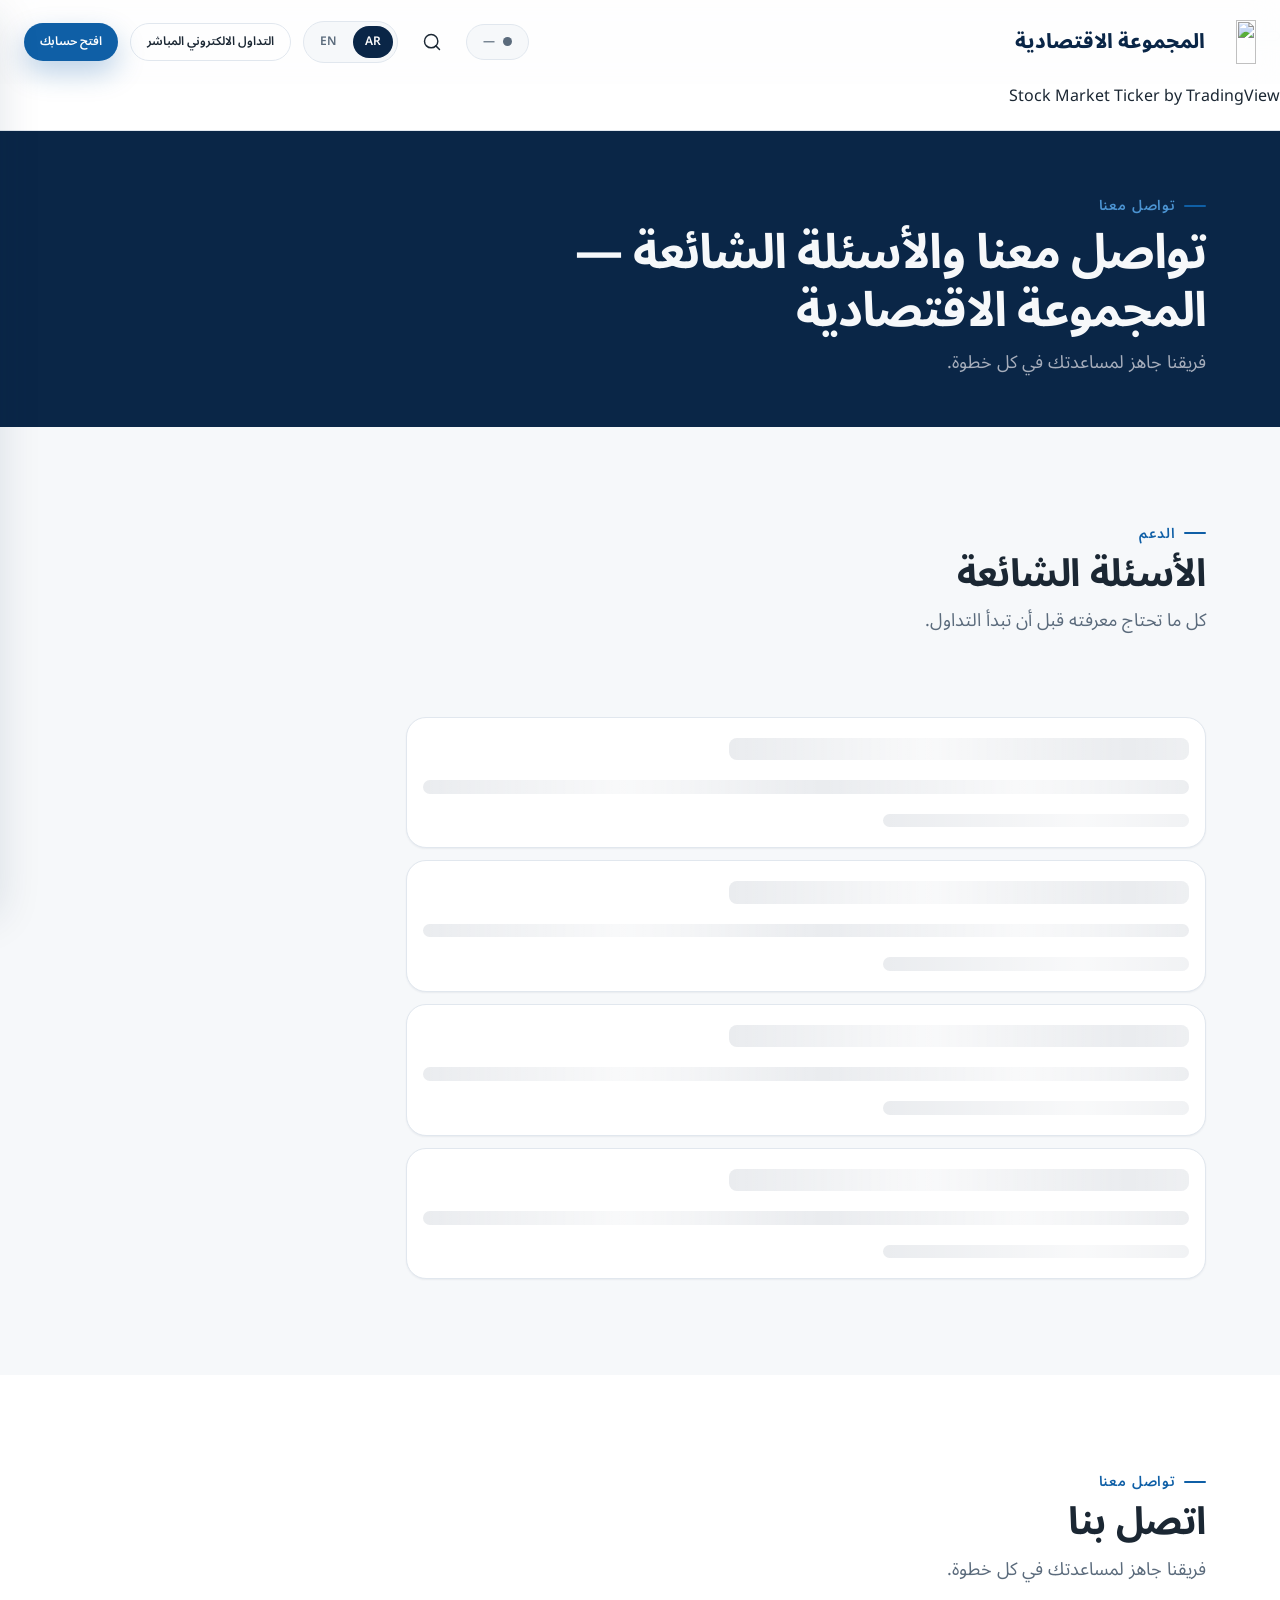
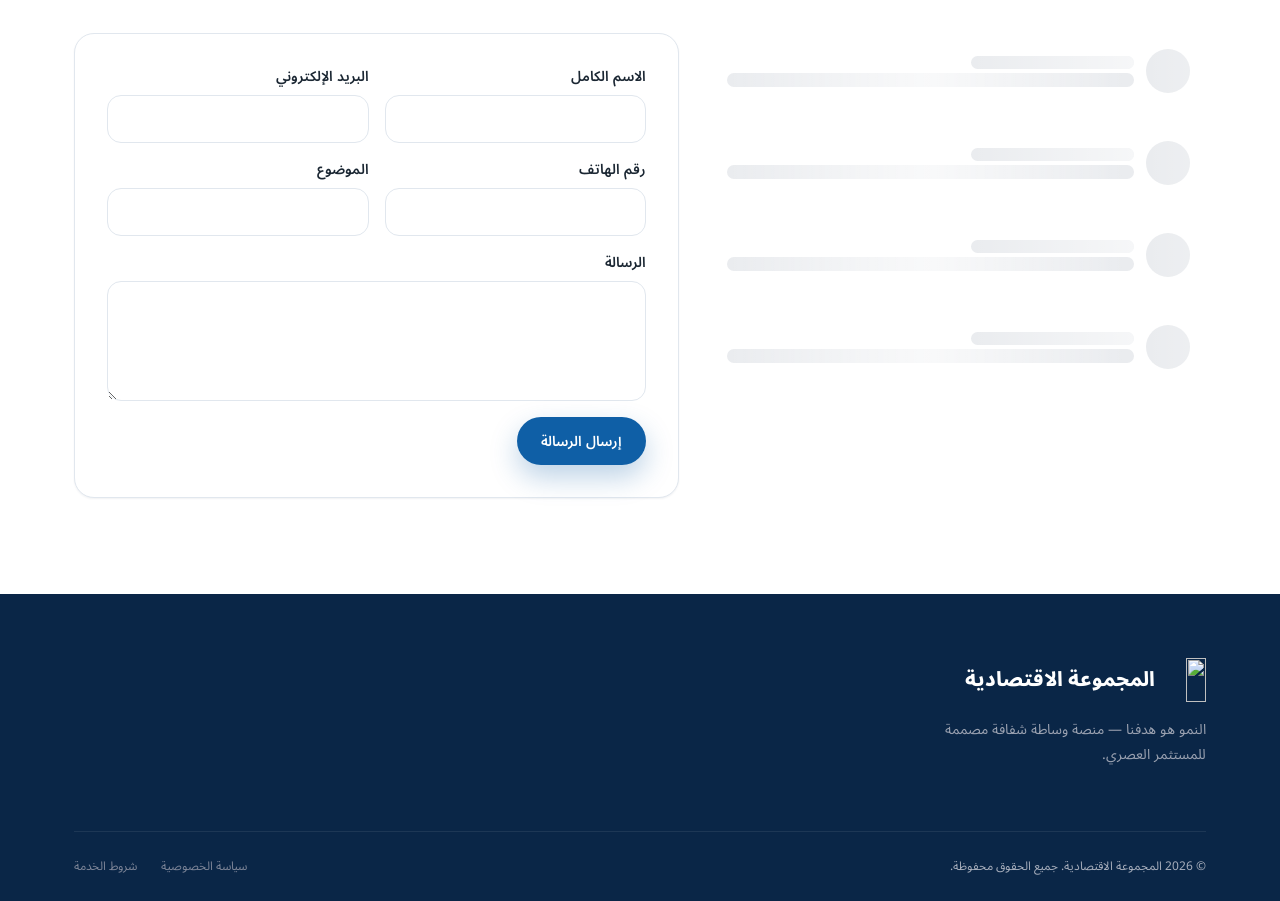
==== contact/index.html @ 0a730e78 "Add files via upload" ====
<!DOCTYPE html>
<html lang="ar" dir="rtl">
<head>
  <meta charset="UTF-8">
  <meta name="viewport" content="width=device-width, initial-scale=1">
  <title>Contact Us & FAQ — Economic Group</title>
  <meta name="description" content="Get in touch with Economic Group and find answers to frequently asked questions about trading and account opening.">
  <meta name="theme-color" content="#0A2647">
  <meta name="robots" content="index, follow">
  <link rel="canonical" href="https://www.stock-example.com/contact.html">

  <!-- Open Graph -->
  <meta property="og:type" content="website">
  <meta property="og:title" content="Contact Us & FAQ — Economic Group">
  <meta property="og:description" content="Get in touch with Economic Group and find answers to frequently asked questions about trading and account opening.">
  <meta property="og:url" content="https://www.stock-example.com/contact.html">
  <meta property="og:site_name" content="Economic Group">
  <meta property="og:image" content="../assets/images/og-cover.jpg">
  <meta property="og:locale" content="ar_EG">
  <meta property="og:locale:alternate" content="en_US">

  <link rel="icon" type="image/png" href="../assets/icons/favicon.png">
  <link rel="apple-touch-icon" href="../assets/images/brand/favicon-180.png">
  <link rel="preconnect" href="https://fonts.googleapis.com">
  <link rel="preconnect" href="https://fonts.gstatic.com" crossorigin>

  <!-- Design System -->
  <link rel="stylesheet" href="../assets/css/variables.css">
  <link rel="stylesheet" href="../assets/css/base.css">
  <link rel="stylesheet" href="../assets/css/animations.css">
  <link rel="stylesheet" href="../assets/css/header.css">
  <link rel="stylesheet" href="../assets/css/faq.css">
  <link rel="stylesheet" href="../assets/css/contact.css">
  <link rel="stylesheet" href="../assets/css/pages.css">
  <link rel="stylesheet" href="../assets/css/footer.css">
  <link rel="stylesheet" href="../assets/css/responsive.css">
</head>
<body id="top" data-page="contact">
  <a href="#main-content" class="skip-link" data-i18n="common.back_to_top">Skip to content</a>

  <div id="header-mount"></div>

  <main id="main-content">

    <!-- ============ PAGE HEADER ============ -->
    <section class="page-header" aria-labelledby="contact-page-title">
      <div class="container">
        <div class="section-header" style="margin-bottom:0;">
          <span class="section-eyebrow" data-i18n="sections.contact_eyebrow">Get in Touch</span>
          <h1 class="section-title" id="contact-page-title" data-i18n="pages.contact.title">Contact Us & FAQ</h1>
          <p class="section-subtitle" data-i18n="sections.contact_subtitle">Our team is ready to help you every step of the way.</p>
        </div>
      </div>
    </section>

    <!-- ============ FAQ ============ -->
    <section class="section" id="faq" aria-labelledby="faq-title">
      <div class="container">
        <div class="section-header">
          <span class="section-eyebrow" data-i18n="sections.faq_eyebrow">Support</span>
          <h2 class="section-title" id="faq-title" data-i18n="sections.faq_title">Frequently Asked Questions</h2>
          <p class="section-subtitle" data-i18n="sections.faq_subtitle">Everything you need to know before you start trading.</p>
        </div>

        <div class="faq-tabs" id="faq-tabs" role="tablist"></div>
        <div class="faq-list" id="faq-list" aria-live="polite"></div>
      </div>
    </section>

    <!-- ============ CONTACT ============ -->
    <section class="section" id="contact" style="background:var(--color-white);" aria-labelledby="contact-title">
      <div class="container">
        <div class="section-header">
          <span class="section-eyebrow" data-i18n="sections.contact_eyebrow">Get in Touch</span>
          <h2 class="section-title" id="contact-title" data-i18n="sections.contact_title">Contact Us</h2>
          <p class="section-subtitle" data-i18n="sections.contact_subtitle">Our team is ready to help you every step of the way.</p>
        </div>

        <div class="contact-grid">
          <div class="contact-info-list" id="contact-info-list" aria-live="polite"></div>

          <form class="card contact-form" id="contact-form" novalidate aria-label="Contact form">
            <div class="form-row">
              <div class="form-field">
                <label class="form-label" for="contact-name" data-i18n="contact_form.name">Full Name <span class="required">*</span></label>
                <input type="text" id="contact-name" class="form-input" required autocomplete="name">
                <span class="form-error-msg" role="alert"></span>
              </div>
              <div class="form-field">
                <label class="form-label" for="contact-email" data-i18n="contact_form.email">Email Address <span class="required">*</span></label>
                <input type="email" id="contact-email" class="form-input" required autocomplete="email">
                <span class="form-error-msg" role="alert"></span>
              </div>
            </div>
            <div class="form-row">
              <div class="form-field">
                <label class="form-label" for="contact-phone" data-i18n="contact_form.phone">Phone Number</label>
                <input type="tel" id="contact-phone" class="form-input" autocomplete="tel">
                <span class="form-error-msg" role="alert"></span>
              </div>
              <div class="form-field">
                <label class="form-label" for="contact-subject" data-i18n="contact_form.subject">Subject</label>
                <input type="text" id="contact-subject" class="form-input">
                <span class="form-error-msg" role="alert"></span>
              </div>
            </div>
            <div class="form-field">
              <label class="form-label" for="contact-message" data-i18n="contact_form.message">Message <span class="required">*</span></label>
              <textarea id="contact-message" class="form-textarea" required></textarea>
              <span class="form-error-msg" role="alert"></span>
            </div>
            <div class="form-submit-row">
              <button type="submit" class="btn btn-primary" data-i18n="contact_form.submit">Send Message</button>
              <span class="form-status" id="contact-form-status" role="status" aria-live="polite"></span>
            </div>
          </form>
        </div>
      </div>
    </section>

  </main>

  <div id="footer-mount"></div>
  <div id="news-modal-mount"></div>

  <button type="button" class="btn-icon" id="back-to-top" aria-label="Back to top" data-i18n-aria-label="common.back_to_top"
    style="position:fixed; bottom:24px; inset-inline-end:24px; z-index:var(--z-toast); background:var(--color-dark); color:#fff; opacity:0; visibility:hidden; transition: opacity var(--dur-base) var(--ease-out), visibility var(--dur-base); box-shadow:var(--shadow-lg);">
    <svg viewBox="0 0 24 24" fill="none" stroke="currentColor" stroke-width="1.75" stroke-linecap="round" stroke-linejoin="round"><line x1="12" y1="19" x2="12" y2="5"></line><polyline points="5 12 12 5 19 12"></polyline></svg>
  </button>

  <style>
    #back-to-top.is-visible { opacity: 1; visibility: visible; }
  </style>

  <!-- Base Path -->
  <script>window.STOCK_BASE_PATH = '../';</script>

  <!-- Config & Utilities -->
  <script src="../assets/js/config.js"></script>
  <script src="../assets/js/utils.js"></script>
  <script src="../assets/js/icons.js"></script>
  <script src="../assets/js/i18n.js"></script>
  <script src="../assets/js/sheetsApi.js"></script>
  <script src="../assets/js/skeleton.js"></script>
  <script src="../assets/js/lazyload.js"></script>
  <script src="../assets/js/partials.js"></script>

  <!-- Components -->
  <script src="../components/newsCard.js"></script>
  <script src="../components/miniTickerCard.js"></script>
  <script src="../components/faqItem.js"></script>

  <!-- Section Modules -->
  <script src="../assets/js/header.js"></script>
  <script src="../assets/js/footer.js"></script>
  <script src="../assets/js/hero.js"></script>
  <script src="../assets/js/liveMarketData.js"></script>
  <script src="../assets/js/tradingViewWidgets.js"></script>
  <script src="../assets/js/market.js"></script>
  <script src="../assets/js/news.js"></script>
  <script src="../assets/js/newsModal.js"></script>
  <script src="../assets/js/faq.js"></script>
  <script src="../assets/js/contact.js"></script>
  <script src="../assets/js/autoRefresh.js"></script>

  <!-- Boot -->
  <script src="../assets/js/main.js"></script>
</body>
</html>
---- assets/css/variables.css ----
/* =========================================================
   Economic Group — Design System
   Global CSS Custom Properties
   ========================================================= */

@import url('https://fonts.googleapis.com/css2?family=Inter:wght@400;500;600;700;800&family=Noto+Sans+Arabic:wght@400;500;600;700;800&display=swap');

:root {
  /* ---------- Brand Colors (from Economic Group logo) ---------- */
  --color-primary: #0F5FA6;
  --color-primary-dark: #0A3D6E;
  --color-primary-light: #4B93D1;
  --color-primary-50: #EAF3FB;

  --color-dark: #0A2647;
  --color-dark-soft: #123259;
  --color-dark-elevated: #1B426E;

  --color-bg: #F6F8FA;
  --color-white: #FFFFFF;

  --color-text: #1B2733;
  --color-text-muted: #5B6B7C;
  --color-text-inverse: #F6F8FA;

  --color-success: #128A5E;
  --color-success-bg: #E9F8F2;
  --color-danger: #D14848;
  --color-danger-bg: #FDECEC;
  --color-warning: #C58A17;
  --color-warning-bg: #FBF3E2;

  --color-border: #E1E7EE;
  --color-border-dark: rgba(255, 255, 255, 0.12);

  /* ---------- Glassmorphism ---------- */
  --glass-bg: rgba(255, 255, 255, 0.65);
  --glass-bg-dark: rgba(10, 38, 71, 0.55);
  --glass-border: rgba(255, 255, 255, 0.35);
  --glass-blur: blur(16px);

  /* ---------- Typography ---------- */
  --font-en: 'Inter', -apple-system, BlinkMacSystemFont, 'Segoe UI', sans-serif;
  --font-ar: 'Noto Sans Arabic', 'Inter', sans-serif;

  --fs-xs: 0.75rem;    /* 12px */
  --fs-sm: 0.875rem;   /* 14px */
  --fs-base: 1rem;     /* 16px */
  --fs-md: 1.125rem;   /* 18px */
  --fs-lg: 1.25rem;    /* 20px */
  --fs-xl: 1.5rem;     /* 24px */
  --fs-2xl: 1.875rem;  /* 30px */
  --fs-3xl: 2.375rem;  /* 38px */
  --fs-4xl: 3rem;      /* 48px */

  --lh-tight: 1.2;
  --lh-normal: 1.5;
  --lh-relaxed: 1.75;

  --fw-regular: 400;
  --fw-medium: 500;
  --fw-semibold: 600;
  --fw-bold: 700;
  --fw-extrabold: 800;

  /* ---------- Spacing (4/8pt scale) ---------- */
  --space-1: 0.25rem;  /* 4px */
  --space-2: 0.5rem;   /* 8px */
  --space-3: 0.75rem;  /* 12px */
  --space-4: 1rem;     /* 16px */
  --space-5: 1.5rem;   /* 24px */
  --space-6: 2rem;     /* 32px */
  --space-7: 3rem;     /* 48px */
  --space-8: 4rem;     /* 64px */
  --space-9: 6rem;     /* 96px */

  /* ---------- Radius ---------- */
  --radius-sm: 8px;
  --radius-md: 14px;
  --radius-lg: 20px;
  --radius-xl: 28px;
  --radius-full: 999px;

  /* ---------- Shadows ---------- */
  --shadow-sm: 0 1px 2px rgba(10, 38, 71, 0.06);
  --shadow-md: 0 8px 24px rgba(10, 38, 71, 0.08);
  --shadow-lg: 0 16px 40px rgba(10, 38, 71, 0.12);
  --shadow-primary: 0 12px 28px rgba(15, 95, 166, 0.28);
  --shadow-focus: 0 0 0 3px rgba(15, 95, 166, 0.35);

  /* ---------- Motion ---------- */
  --ease-out: cubic-bezier(0.16, 1, 0.3, 1);
  --ease-in-out: cubic-bezier(0.65, 0, 0.35, 1);
  --dur-fast: 150ms;
  --dur-base: 250ms;
  --dur-slow: 400ms;

  /* ---------- Layout ---------- */
  --container-max: 1280px;
  --header-height: 84px;
  --header-height-scrolled: 68px;

  /* ---------- Z-Index Scale ---------- */
  --z-base: 0;
  --z-dropdown: 100;
  --z-sticky: 200;
  --z-overlay: 400;
  --z-modal: 500;
  --z-toast: 600;
  --z-tooltip: 700;
}

/* Dark-elevated surfaces (hero, footer) get their own token aliases */
[data-surface="dark"] {
  --color-text: var(--color-text-inverse);
  --color-text-muted: #A6ADBB;
  --color-border: var(--color-border-dark);
}
---- assets/css/base.css ----
/* =========================================================
   Economic Group — Base Styles / Reset / Typography / RTL Foundation
   ========================================================= */

*,
*::before,
*::after {
  box-sizing: border-box;
  margin: 0;
  padding: 0;
}

html {
  -webkit-text-size-adjust: 100%;
  scroll-behavior: smooth;
}

@media (prefers-reduced-motion: reduce) {
  html {
    scroll-behavior: auto;
  }
  *,
  *::before,
  *::after {
    animation-duration: 0.01ms !important;
    animation-iteration-count: 1 !important;
    transition-duration: 0.01ms !important;
    scroll-behavior: auto !important;
  }
}

body {
  min-height: 100vh;
  min-height: 100dvh;
  background: var(--color-bg);
  color: var(--color-text);
  font-family: var(--font-en);
  font-size: var(--fs-base);
  line-height: var(--lh-normal);
  font-weight: var(--fw-regular);
  -webkit-font-smoothing: antialiased;
  overflow-x: hidden;
  /* Push footer to bottom — eliminates blank space below it */
  display: flex;
  flex-direction: column;
}

/* main grows to fill remaining space, pushing footer down */
#main-content {
  flex: 1;
}

/* footer-mount is outside <main> so give it no flex-shrink
   and let the footer inside it sit naturally at the bottom */
#footer-mount {
  flex-shrink: 0;
}

/* news-modal-mount wraps a position:fixed overlay — it must not
   contribute any layout height itself */
#news-modal-mount {
  position: fixed;
  width: 0;
  height: 0;
  overflow: visible;
  pointer-events: none;
}

html[lang="ar"] body,
body[dir="rtl"] {
  font-family: var(--font-ar);
}

html[dir="rtl"] {
  direction: rtl;
}

html[dir="ltr"] {
  direction: ltr;
}

img,
picture,
svg {
  max-width: 100%;
  display: block;
}

img {
  height: auto;
}

a {
  color: inherit;
  text-decoration: none;
}

button {
  font: inherit;
  color: inherit;
  background: none;
  border: none;
  cursor: pointer;
}

input,
textarea,
select {
  font: inherit;
  color: inherit;
}

ul,
ol {
  list-style: none;
}

/* ---------- Typography Scale ---------- */

h1, h2, h3, h4, h5, h6 {
  font-weight: var(--fw-bold);
  line-height: var(--lh-tight);
  color: var(--color-dark);
}

[data-surface="dark"] h1,
[data-surface="dark"] h2,
[data-surface="dark"] h3,
[data-surface="dark"] h4 {
  color: var(--color-white);
}

h1 { font-size: var(--fs-4xl); letter-spacing: -0.02em; }
h2 { font-size: var(--fs-3xl); letter-spacing: -0.01em; }
h3 { font-size: var(--fs-2xl); }
h4 { font-size: var(--fs-xl); }
h5 { font-size: var(--fs-lg); }
h6 { font-size: var(--fs-md); }

p {
  color: var(--color-text-muted);
  line-height: var(--lh-relaxed);
}

.text-tabular {
  font-variant-numeric: tabular-nums;
  font-feature-settings: 'tnum' 1;
}

/* ---------- Layout Helpers ---------- */

.container {
  width: 100%;
  max-width: var(--container-max);
  margin-inline: auto;
  padding-inline: var(--space-5);
}

.section {
  padding-block: var(--space-9);
}

.section-header {
  display: flex;
  flex-direction: column;
  gap: var(--space-2);
  margin-bottom: var(--space-7);
  max-width: 640px;
}

.section-eyebrow {
  display: inline-flex;
  align-items: center;
  gap: var(--space-2);
  color: var(--color-primary);
  font-weight: var(--fw-semibold);
  font-size: var(--fs-sm);
  text-transform: uppercase;
  letter-spacing: 0.06em;
}

.section-eyebrow::before {
  content: "";
  width: 22px;
  height: 2px;
  background: var(--color-primary);
  border-radius: var(--radius-full);
}

.section-title {
  color: inherit;
}

.section-subtitle {
  color: var(--color-text-muted);
  font-size: var(--fs-md);
}

/* ---------- Focus & Accessibility ---------- */

:focus-visible {
  outline: none;
  box-shadow: var(--shadow-focus);
  border-radius: var(--radius-sm);
}

.skip-link {
  position: fixed;
  top: -100px;
  inset-inline-start: var(--space-4);
  z-index: var(--z-toast);
  background: var(--color-dark);
  color: var(--color-white);
  padding: var(--space-3) var(--space-5);
  border-radius: var(--radius-md);
  font-weight: var(--fw-semibold);
  transition: top var(--dur-base) var(--ease-out);
}

.skip-link:focus {
  top: var(--space-4);
}

.visually-hidden {
  position: absolute !important;
  width: 1px;
  height: 1px;
  padding: 0;
  margin: -1px;
  overflow: hidden;
  clip: rect(0, 0, 0, 0);
  white-space: nowrap;
  border: 0;
}

/* ---------- Buttons ---------- */

.btn {
  display: inline-flex;
  align-items: center;
  justify-content: center;
  gap: var(--space-2);
  min-height: 48px;
  padding-inline: var(--space-5);
  border-radius: var(--radius-full);
  font-weight: var(--fw-semibold);
  font-size: var(--fs-sm);
  white-space: nowrap;
  transition: transform var(--dur-fast) var(--ease-out),
              box-shadow var(--dur-base) var(--ease-out),
              background-color var(--dur-base) var(--ease-out);
}

.btn:active {
  transform: scale(0.97);
}

.btn-primary {
  background: var(--color-primary);
  color: var(--color-white);
  box-shadow: var(--shadow-primary);
}

.btn-primary:hover {
  background: var(--color-primary-dark);
}

.btn-outline {
  background: transparent;
  border: 1.5px solid var(--color-border);
  color: var(--color-text);
}

[data-surface="dark"] .btn-outline {
  border-color: var(--color-border-dark);
  color: var(--color-white);
}

.btn-outline:hover {
  border-color: var(--color-primary);
  color: var(--color-primary);
}

.btn-ghost {
  background: transparent;
  color: var(--color-text);
}

.btn-ghost:hover {
  color: var(--color-primary);
}

.btn-sm {
  min-height: 38px;
  padding-inline: var(--space-4);
  font-size: var(--fs-xs);
}

.btn-icon {
  min-height: 44px;
  min-width: 44px;
  padding: 0;
  border-radius: var(--radius-full);
}

/* ---------- Badges & Tags ---------- */

.badge {
  display: inline-flex;
  align-items: center;
  gap: var(--space-1);
  padding: var(--space-1) var(--space-3);
  border-radius: var(--radius-full);
  font-size: var(--fs-xs);
  font-weight: var(--fw-semibold);
}

.badge-success { background: var(--color-success-bg); color: var(--color-success); }
.badge-danger  { background: var(--color-danger-bg); color: var(--color-danger); }
.badge-warning { background: var(--color-warning-bg); color: var(--color-warning); }
.badge-neutral { background: var(--color-bg); color: var(--color-text-muted); border: 1px solid var(--color-border); }

/* ---------- Glass Surface Utility ---------- */

.glass {
  background: var(--glass-bg);
  backdrop-filter: var(--glass-blur);
  -webkit-backdrop-filter: var(--glass-blur);
  border: 1px solid var(--glass-border);
}

[data-surface="dark"] .glass {
  background: var(--glass-bg-dark);
  border-color: rgba(255, 255, 255, 0.14);
}

/* ---------- Cards ---------- */

.card {
  background: var(--color-white);
  border: 1px solid var(--color-border);
  border-radius: var(--radius-lg);
  box-shadow: var(--shadow-sm);
  transition: transform var(--dur-base) var(--ease-out),
              box-shadow var(--dur-base) var(--ease-out);
}

.card-hover:hover {
  transform: translateY(-4px);
  box-shadow: var(--shadow-lg);
}
---- assets/css/animations.css ----
/* =========================================================
   Economic Group — Animations & Skeleton Loading States
   ========================================================= */

@keyframes fadeIn {
  from { opacity: 0; }
  to { opacity: 1; }
}

@keyframes fadeUp {
  from { opacity: 0; transform: translateY(16px); }
  to { opacity: 1; transform: translateY(0); }
}

@keyframes scaleIn {
  from { opacity: 0; transform: scale(0.96); }
  to { opacity: 1; transform: scale(1); }
}

@keyframes slideInEnd {
  from { opacity: 0; transform: translateX(var(--slide-from, 24px)); }
  to { opacity: 1; transform: translateX(0); }
}

@keyframes shimmer {
  0% { background-position: -400px 0; }
  100% { background-position: 400px 0; }
}

@keyframes pulseDot {
  0%, 100% { opacity: 1; transform: scale(1); }
  50% { opacity: 0.55; transform: scale(0.85); }
}

@keyframes tickerScroll {
  from { transform: translateX(0); }
  to { transform: translateX(-50%); }
}

@keyframes spin {
  to { transform: rotate(360deg); }
}

.reveal {
  opacity: 0;
  animation: fadeUp var(--dur-slow) var(--ease-out) forwards;
}

.reveal[data-delay="1"] { animation-delay: 60ms; }
.reveal[data-delay="2"] { animation-delay: 120ms; }
.reveal[data-delay="3"] { animation-delay: 180ms; }
.reveal[data-delay="4"] { animation-delay: 240ms; }
.reveal[data-delay="5"] { animation-delay: 300ms; }
.reveal[data-delay="6"] { animation-delay: 360ms; }

@media (prefers-reduced-motion: reduce) {
  .reveal {
    opacity: 1;
    animation: none;
  }
}

/* ---------- Skeleton Loaders ---------- */

.skeleton {
  position: relative;
  overflow: hidden;
  background: #EAECEF;
  border-radius: var(--radius-md);
}

.skeleton::after {
  content: "";
  position: absolute;
  inset: 0;
  background: linear-gradient(
    90deg,
    rgba(255, 255, 255, 0) 0%,
    rgba(255, 255, 255, 0.7) 50%,
    rgba(255, 255, 255, 0) 100%
  );
  background-size: 400px 100%;
  animation: shimmer 1.4s ease-in-out infinite;
}

@media (prefers-reduced-motion: reduce) {
  .skeleton::after { animation: none; }
}

.skeleton-text {
  height: 0.85em;
  border-radius: var(--radius-sm);
  margin-block: 0.25em;
}

.skeleton-title { height: 1.4em; width: 60%; }
.skeleton-line { width: 100%; }
.skeleton-line.short { width: 40%; }

.skeleton-thumb {
  aspect-ratio: 16 / 9;
  width: 100%;
  border-radius: var(--radius-lg);
}

.skeleton-avatar {
  width: 44px;
  height: 44px;
  border-radius: var(--radius-full);
}

.skeleton-card {
  display: flex;
  flex-direction: column;
  gap: var(--space-3);
  padding: var(--space-4);
}

/* ---------- Status Dot ---------- */

.status-dot {
  width: 9px;
  height: 9px;
  border-radius: var(--radius-full);
  background: var(--color-text-muted);
  flex-shrink: 0;
}

.status-dot.is-open {
  background: var(--color-success);
  animation: pulseDot 2s ease-in-out infinite;
}

.status-dot.is-closed {
  background: var(--color-danger);
}

/* ---------- Spinner ---------- */

.spinner {
  width: 20px;
  height: 20px;
  border: 2.5px solid rgba(255, 255, 255, 0.35);
  border-top-color: currentColor;
  border-radius: 50%;
  animation: spin 0.7s linear infinite;
}
---- assets/css/header.css ----
/* =========================================================
   Economic Group — Header / Navigation
   ========================================================= */

.site-header {
  position: sticky;
  top: 0;
  inset-inline: 0;
  z-index: var(--z-sticky);
  height: var(--header-height);
  display: flex;
  align-items: center;
  background: rgba(255, 255, 255, 0.82);
  backdrop-filter: var(--glass-blur);
  -webkit-backdrop-filter: var(--glass-blur);
  border-bottom: 1px solid transparent;
  transition: height var(--dur-base) var(--ease-out),
              border-color var(--dur-base) var(--ease-out),
              box-shadow var(--dur-base) var(--ease-out);
}

.site-header.is-scrolled {
  height: var(--header-height-scrolled);
  border-bottom-color: var(--color-border);
  box-shadow: var(--shadow-sm);
}

.header-inner {
  width: 100%;
  max-width: var(--container-max);
  margin-inline: auto;
  padding-inline: var(--space-5);
  display: flex;
  align-items: center;
  justify-content: space-between;
  gap: var(--space-5);
}

/* ---------- Logo ---------- */

.brand {
  display: flex;
  align-items: center;
  gap: var(--space-2);
  font-weight: var(--fw-extrabold);
  font-size: var(--fs-lg);
  color: var(--color-dark);
  flex-shrink: 0;
}

.brand-mark {
  display: flex;
  align-items: center;
  justify-content: center;
  flex-shrink: 0;
}

.brand-mark img {
  height: 44px;
  width: auto;
  display: block;
}

/* ---------- Primary Nav ---------- */

.primary-nav {
  display: flex;
  align-items: center;
  gap: var(--space-1);
}

.nav-item {
  position: relative;
}

.nav-link {
  display: flex;
  align-items: center;
  gap: var(--space-1);
  padding: var(--space-3) var(--space-3);
  border-radius: var(--radius-sm);
  font-size: var(--fs-sm);
  font-weight: var(--fw-medium);
  color: var(--color-text);
  transition: color var(--dur-fast) var(--ease-out);
}

.nav-link:hover,
.nav-link[aria-current="page"] {
  color: var(--color-primary);
}

.nav-link .chevron {
  width: 14px;
  height: 14px;
  transition: transform var(--dur-fast) var(--ease-out);
}

.nav-item.is-open .nav-link .chevron {
  transform: rotate(180deg);
}

.nav-dropdown {
  position: absolute;
  top: calc(100% + var(--space-2));
  inset-inline-start: 0;
  min-width: 220px;
  background: var(--color-white);
  border: 1px solid var(--color-border);
  border-radius: var(--radius-md);
  box-shadow: var(--shadow-lg);
  padding: var(--space-2);
  opacity: 0;
  visibility: hidden;
  transform: translateY(6px);
  transition: opacity var(--dur-base) var(--ease-out),
              transform var(--dur-base) var(--ease-out),
              visibility var(--dur-base);
  z-index: var(--z-dropdown);
}

.nav-item.is-open .nav-dropdown {
  opacity: 1;
  visibility: visible;
  transform: translateY(0);
}

.nav-dropdown-link {
  display: block;
  padding: var(--space-3);
  border-radius: var(--radius-sm);
  font-size: var(--fs-sm);
  color: var(--color-text);
}

.nav-dropdown-link:hover {
  background: var(--color-primary-50);
  color: var(--color-primary-dark);
}

/* ---------- Header Actions ---------- */

.header-actions {
  display: flex;
  align-items: center;
  gap: var(--space-3);
  flex-shrink: 0;
}

.market-pill {
  display: flex;
  align-items: center;
  gap: var(--space-2);
  padding: var(--space-2) var(--space-4);
  border-radius: var(--radius-full);
  background: var(--color-bg);
  border: 1px solid var(--color-border);
  font-size: var(--fs-xs);
  font-weight: var(--fw-semibold);
  color: var(--color-text-muted);
}

.lang-switch {
  display: flex;
  align-items: center;
  gap: var(--space-1);
  padding: var(--space-1);
  border-radius: var(--radius-full);
  background: var(--color-bg);
  border: 1px solid var(--color-border);
}

.lang-option {
  padding: var(--space-1) var(--space-3);
  border-radius: var(--radius-full);
  font-size: var(--fs-xs);
  font-weight: var(--fw-semibold);
  color: var(--color-text-muted);
  transition: background var(--dur-fast) var(--ease-out), color var(--dur-fast) var(--ease-out);
  min-height: 32px;
  display: inline-flex;
  align-items: center;
}

.lang-option[aria-pressed="true"] {
  background: var(--color-dark);
  color: var(--color-white);
}

.search-toggle,
.menu-toggle {
  display: inline-flex;
  align-items: center;
  justify-content: center;
  width: 44px;
  height: 44px;
  border-radius: var(--radius-full);
  color: var(--color-text);
  transition: background var(--dur-fast) var(--ease-out);
}

.search-toggle:hover,
.menu-toggle:hover {
  background: var(--color-bg);
}

.search-toggle svg,
.menu-toggle svg {
  width: 20px;
  height: 20px;
}

.menu-toggle {
  display: none;
}

/* ---------- Search Overlay ---------- */

.search-overlay {
  position: fixed;
  inset: 0;
  z-index: var(--z-overlay);
  background: rgba(10, 38, 71, 0.55);
  backdrop-filter: blur(4px);
  -webkit-backdrop-filter: blur(4px);
  display: flex;
  align-items: flex-start;
  justify-content: center;
  padding: 12vh var(--space-4) var(--space-5);
  overflow-y: auto;
  opacity: 0;
  visibility: hidden;
  transition: opacity var(--dur-base) var(--ease-out), visibility var(--dur-base);
}

.search-overlay.is-open {
  opacity: 1;
  visibility: visible;
}

.search-box {
  width: min(560px, 92vw);
  max-height: 90vh;
  max-height: 76dvh;
  overflow-y: auto;
  background: var(--color-white);
  border-radius: var(--radius-lg);
  box-shadow: var(--shadow-lg);
  padding: var(--space-5);
  transform: translateY(-12px);
  transition: transform var(--dur-base) var(--ease-out);
}

.search-overlay.is-open .search-box {
  transform: translateY(0);
}

.search-input-row {
  display: flex;
  align-items: center;
  gap: var(--space-3);
  border-bottom: 1px solid var(--color-border);
  padding-bottom: var(--space-4);
}

.search-input-row svg { width: 20px; height: 20px; color: var(--color-text-muted); flex-shrink: 0; }

.search-input {
  flex: 1;
  border: none;
  background: none;
  font-size: var(--fs-md);
  outline: none;
}

.search-results {
  margin-top: var(--space-4);
  max-height: 320px;
  overflow-y: auto;
  display: flex;
  flex-direction: column;
  gap: var(--space-1);
}

.search-result-item {
  display: flex;
  align-items: center;
  justify-content: space-between;
  padding: var(--space-3);
  border-radius: var(--radius-sm);
}

.search-result-item:hover {
  background: var(--color-bg);
}

.search-empty {
  padding: var(--space-5) var(--space-2);
  text-align: center;
  color: var(--color-text-muted);
  font-size: var(--fs-sm);
}

/* ---------- Mobile Nav Drawer ---------- */

.mobile-drawer {
  position: fixed;
  top: 0;
  inset-inline-end: 0;
  height: 100vh;
  height: 100dvh;
  width: min(340px, 86vw);
  background: var(--color-white);
  z-index: var(--z-overlay);
  box-shadow: var(--shadow-lg);
  padding: var(--space-5);
  display: flex;
  flex-direction: column;
  gap: var(--space-2);
  transform: translateX(100%);
  transition: transform var(--dur-base) var(--ease-out);
  overflow-y: auto;
}

html[dir="rtl"] .mobile-drawer {
  transform: translateX(-100%);
}

.mobile-drawer.is-open {
  transform: translateX(0);
}

html[dir="rtl"] .mobile-drawer.is-open {
  transform: translateX(0);
}

.mobile-drawer-backdrop {
  position: fixed;
  inset: 0;
  background: rgba(10, 38, 71, 0.5);
  z-index: var(--z-overlay);
  opacity: 0;
  visibility: hidden;
  transition: opacity var(--dur-base) var(--ease-out), visibility var(--dur-base);
}

.mobile-drawer-backdrop.is-open {
  opacity: 1;
  visibility: visible;
}

.mobile-drawer-header {
  display: flex;
  align-items: center;
  justify-content: space-between;
  margin-bottom: var(--space-4);
}

.mobile-nav-link {
  display: flex;
  align-items: center;
  justify-content: space-between;
  padding: var(--space-4) var(--space-2);
  border-bottom: 1px solid var(--color-border);
  font-weight: var(--fw-medium);
  min-height: 44px;
}

.mobile-nav-submenu {
  display: none;
  flex-direction: column;
  padding-inline-start: var(--space-4);
}

.mobile-nav-submenu.is-open {
  display: flex;
}

.mobile-nav-sublink {
  padding: var(--space-3) var(--space-2);
  color: var(--color-text-muted);
  font-size: var(--fs-sm);
  min-height: 44px;
  display: flex;
  align-items: center;
}

@media (max-width: 1023px) {
  .primary-nav,
  .market-pill {
    display: none;
  }
  .menu-toggle {
    display: inline-flex;
  }
  /* The mobile drawer already repeats the Open Account CTA, the live
     trading link, and the language switcher, so drop the header's copies
     once the drawer takes over — keeps search + hamburger from getting
     cramped against the logo on phones. */
  .header-actions > .btn-primary,
  .header-actions > .btn-outline {
    display: none;
  }
}

@media (max-width: 560px) {
  .header-actions > .lang-switch {
    display: none;
  }
}

/* ---------- TradingView Ticker Tape (scrolling EGX price strip) ---------- */

.tv-ticker-tape-wrap {
  position: sticky;
  top: var(--header-height);
  inset-inline: 0;
  z-index: calc(var(--z-sticky) - 1);
  background: var(--color-surface, #ffffff);
  border-bottom: 1px solid var(--color-border);
  transition: top var(--dur-base) var(--ease-out);
}

.site-header.is-scrolled ~ .tv-ticker-tape-wrap {
  top: var(--header-height-scrolled);
}

/* TradingView's own iframe reports its height, but give the wrapper a
   sane minimum so layout doesn't jump while the widget script loads. */
.tv-ticker-tape-wrap .tradingview-widget-container {
  min-height: 46px;
}
---- assets/css/faq.css ----
/* =========================================================
   Economic Group — FAQ Section
   ========================================================= */

.faq-tabs {
  display: flex;
  flex-wrap: wrap;
  gap: var(--space-2);
  margin-bottom: var(--space-6);
}

.faq-tab {
  padding: var(--space-2) var(--space-4);
  border-radius: var(--radius-full);
  border: 1px solid var(--color-border);
  font-size: var(--fs-sm);
  font-weight: var(--fw-medium);
  color: var(--color-text-muted);
  min-height: 44px;
  display: inline-flex;
  align-items: center;
  transition: background var(--dur-fast) var(--ease-out), color var(--dur-fast) var(--ease-out), border-color var(--dur-fast) var(--ease-out);
}

.faq-tab[aria-selected="true"] {
  background: var(--color-dark);
  color: var(--color-white);
  border-color: var(--color-dark);
}

.faq-list {
  display: flex;
  flex-direction: column;
  gap: var(--space-3);
  max-width: 800px;
}

.faq-item {
  border: 1px solid var(--color-border);
  border-radius: var(--radius-md);
  background: var(--color-white);
  overflow: hidden;
}

.faq-question {
  width: 100%;
  display: flex;
  align-items: center;
  justify-content: space-between;
  gap: var(--space-4);
  padding: var(--space-5);
  text-align: start;
  font-weight: var(--fw-semibold);
  font-size: var(--fs-md);
  min-height: 44px;
}

.faq-question .plus-icon {
  width: 22px;
  height: 22px;
  border-radius: var(--radius-full);
  background: var(--color-primary-50);
  color: var(--color-primary);
  display: flex;
  align-items: center;
  justify-content: center;
  flex-shrink: 0;
  transition: transform var(--dur-base) var(--ease-out);
}

.faq-question .plus-icon svg { width: 12px; height: 12px; }

.faq-item.is-open .faq-question .plus-icon {
  transform: rotate(45deg);
}

.faq-answer {
  max-height: 0;
  overflow: hidden;
  transition: max-height var(--dur-base) var(--ease-out);
}

.faq-answer-inner {
  padding: 0 var(--space-5) var(--space-5);
  color: var(--color-text-muted);
  line-height: var(--lh-relaxed);
  font-size: var(--fs-sm);
}
---- assets/css/contact.css ----
/* =========================================================
   Economic Group — Contact Section
   ========================================================= */

.contact-grid {
  display: grid;
  grid-template-columns: 0.9fr 1.1fr;
  gap: var(--space-6);
  align-items: start;
}

.contact-info-list {
  display: flex;
  flex-direction: column;
  gap: var(--space-4);
}

.contact-info-card {
  display: flex;
  align-items: flex-start;
  gap: var(--space-4);
  padding: var(--space-5);
}

.contact-info-icon {
  width: 44px;
  height: 44px;
  border-radius: var(--radius-md);
  background: var(--color-primary-50);
  color: var(--color-primary);
  display: flex;
  align-items: center;
  justify-content: center;
  flex-shrink: 0;
}

.contact-info-icon svg { width: 22px; height: 22px; }

.contact-info-label {
  font-size: var(--fs-xs);
  color: var(--color-text-muted);
  font-weight: var(--fw-medium);
  margin-bottom: 2px;
}

.contact-info-value {
  font-weight: var(--fw-semibold);
  font-size: var(--fs-sm);
}

.contact-form {
  padding: var(--space-6);
  display: flex;
  flex-direction: column;
  gap: var(--space-4);
}

.form-row {
  display: grid;
  grid-template-columns: 1fr 1fr;
  gap: var(--space-4);
}

.form-field {
  display: flex;
  flex-direction: column;
  gap: var(--space-2);
}

.form-label {
  font-size: var(--fs-sm);
  font-weight: var(--fw-semibold);
}

.form-label .required {
  color: var(--color-danger);
}

.form-input,
.form-textarea,
.form-select {
  border: 1.5px solid var(--color-border);
  border-radius: var(--radius-md);
  padding: var(--space-3) var(--space-4);
  font-size: var(--fs-sm);
  min-height: 48px;
  background: var(--color-white);
  transition: border-color var(--dur-fast) var(--ease-out);
  width: 100%;
}

.form-textarea {
  min-height: 120px;
  resize: vertical;
}

.form-input:focus,
.form-textarea:focus,
.form-select:focus {
  border-color: var(--color-primary);
  outline: none;
}

.form-input.has-error,
.form-textarea.has-error {
  border-color: var(--color-danger);
}

.form-error-msg {
  font-size: var(--fs-xs);
  color: var(--color-danger);
  display: none;
}

.form-error-msg.is-visible {
  display: block;
}

.form-helper {
  font-size: var(--fs-xs);
  color: var(--color-text-muted);
}

.form-submit-row {
  display: flex;
  align-items: center;
  gap: var(--space-4);
}

.form-status {
  font-size: var(--fs-sm);
  font-weight: var(--fw-medium);
}

.form-status.success { color: var(--color-success); }
.form-status.error { color: var(--color-danger); }

@media (max-width: 900px) {
  .contact-grid {
    grid-template-columns: 1fr;
  }
  .form-row {
    grid-template-columns: 1fr;
  }
}
---- assets/css/pages.css ----
/**
 * Economic Group — Static Page Sections
 * Shared styles for the About & Info and Board of Directors pages.
 */

/* ---------- Page Header (top of every inner page) ---------- */

.page-header {
  padding-block: var(--space-8) var(--space-7);
  background: var(--color-dark);
  color: var(--color-text-inverse);
}

.page-header .section-eyebrow {
  color: var(--color-primary-light);
}

.page-header .section-subtitle {
  color: #A6ADBB;
}

/* ---------- Two-column intro (Our Story) ---------- */

.about-intro {
  display: grid;
  grid-template-columns: 1fr;
  gap: var(--space-5);
  max-width: 820px;
}

.about-intro p {
  color: var(--color-text-muted);
  font-size: var(--fs-md);
  line-height: 1.7;
}

/* ---------- Mission / Vision ---------- */

.mission-vision-grid {
  display: grid;
  grid-template-columns: repeat(2, 1fr);
  gap: var(--space-5);
}

.mission-vision-grid .card {
  padding: var(--space-6);
}

.mission-vision-card-title {
  font-size: var(--fs-lg);
  font-weight: var(--fw-semibold);
  margin-bottom: var(--space-3);
  color: var(--color-primary);
}

.mission-vision-card-body {
  color: var(--color-text-muted);
  line-height: 1.7;
}

/* ---------- Values grid ---------- */

.values-grid {
  display: grid;
  grid-template-columns: repeat(auto-fit, minmax(220px, 1fr));
  gap: var(--space-5);
}

.value-card {
  padding: var(--space-5);
  text-align: start;
}

.value-card-icon {
  display: inline-flex;
  align-items: center;
  justify-content: center;
  width: 48px;
  height: 48px;
  border-radius: var(--radius-md);
  background: var(--color-primary-50);
  color: var(--color-primary);
  margin-bottom: var(--space-4);
}

.value-card-icon svg {
  width: 24px;
  height: 24px;
}

.value-card-title {
  font-size: var(--fs-md);
  font-weight: var(--fw-semibold);
  margin-bottom: var(--space-2);
}

.value-card-body {
  color: var(--color-text-muted);
  font-size: var(--fs-sm);
  line-height: 1.65;
}

/* ---------- About → Board CTA banner ---------- */

.about-board-cta {
  display: flex;
  align-items: center;
  justify-content: space-between;
  gap: var(--space-5);
  flex-wrap: wrap;
  padding: var(--space-6);
}

.about-board-cta-title {
  font-size: var(--fs-lg);
  font-weight: var(--fw-semibold);
  margin-bottom: var(--space-1);
}

.about-board-cta-body {
  color: var(--color-text-muted);
}

/* ---------- Board of Directors grid ---------- */

.board-edit-notice {
  display: flex;
  align-items: center;
  gap: var(--space-3);
  background: var(--color-warning-bg);
  color: var(--color-warning);
  border: 1px solid rgba(197, 138, 23, 0.25);
  border-radius: var(--radius-md);
  padding: var(--space-4) var(--space-5);
  font-size: var(--fs-sm);
  margin-bottom: var(--space-7);
}

.board-grid {
  display: grid;
  grid-template-columns: repeat(auto-fit, minmax(260px, 1fr));
  gap: var(--space-5);
}

.board-card {
  padding: var(--space-6);
  text-align: center;
}

.board-card-avatar {
  width: 88px;
  height: 88px;
  margin-inline: auto;
  margin-bottom: var(--space-4);
  border-radius: var(--radius-full);
  background: var(--color-primary-50);
  color: var(--color-primary);
  display: flex;
  align-items: center;
  justify-content: center;
}

.board-card-avatar svg {
  width: 40px;
  height: 40px;
}

.board-card-name {
  font-size: var(--fs-md);
  font-weight: var(--fw-semibold);
  margin-bottom: var(--space-1);
}

.board-card-role {
  color: var(--color-primary);
  font-size: var(--fs-sm);
  font-weight: var(--fw-semibold);
  margin-bottom: var(--space-3);
}

.board-card-bio {
  color: var(--color-text-muted);
  font-size: var(--fs-sm);
  line-height: 1.65;
}

@media (max-width: 768px) {
  .mission-vision-grid {
    grid-template-columns: 1fr;
  }

  .about-board-cta {
    flex-direction: column;
    align-items: flex-start;
  }
}
---- assets/css/footer.css ----
/* =========================================================
   Economic Group — Footer & Banners
   ========================================================= */

.site-footer {
  background: var(--color-dark);
  color: #B7BECC;
  padding-top: var(--space-8);
}

.footer-top {
  display: grid;
  grid-template-columns: 1.3fr repeat(3, 1fr);
  gap: var(--space-6);
  padding-bottom: var(--space-7);
  border-bottom: 1px solid rgba(255, 255, 255, 0.08);
}

.footer-brand-col {
  display: flex;
  flex-direction: column;
  gap: var(--space-4);
}

.footer-tagline {
  font-size: var(--fs-sm);
  color: #9AA1B0;
  max-width: 34ch;
  line-height: var(--lh-relaxed);
}

.footer-social {
  display: flex;
  gap: var(--space-2);
}

.footer-social-link {
  width: 40px;
  height: 40px;
  border-radius: var(--radius-full);
  background: rgba(255, 255, 255, 0.06);
  display: flex;
  align-items: center;
  justify-content: center;
  transition: background var(--dur-fast) var(--ease-out), color var(--dur-fast) var(--ease-out);
}

.footer-social-link:hover {
  background: var(--color-primary);
  color: var(--color-white);
}

.footer-social-link svg { width: 18px; height: 18px; }

.footer-col-title {
  color: var(--color-white);
  font-size: var(--fs-sm);
  font-weight: var(--fw-semibold);
  margin-bottom: var(--space-4);
  text-transform: uppercase;
  letter-spacing: 0.04em;
}

.footer-link-list {
  display: flex;
  flex-direction: column;
  gap: var(--space-3);
}

.footer-link {
  font-size: var(--fs-sm);
  color: #9AA1B0;
  transition: color var(--dur-fast) var(--ease-out);
  min-height: 24px;
}

.footer-link:hover {
  color: var(--color-primary);
}

.newsletter-form {
  display: flex;
  gap: var(--space-2);
  margin-top: var(--space-3);
}

.newsletter-input {
  flex: 1;
  border: 1px solid rgba(255, 255, 255, 0.14);
  background: rgba(255, 255, 255, 0.06);
  border-radius: var(--radius-full);
  padding: var(--space-3) var(--space-4);
  color: var(--color-white);
  font-size: var(--fs-sm);
  min-height: 46px;
}

.newsletter-input::placeholder { color: #7C8497; }

.newsletter-input:focus {
  outline: none;
  border-color: var(--color-primary);
}

.footer-bottom {
  display: flex;
  align-items: center;
  justify-content: space-between;
  padding-block: var(--space-5);
  font-size: var(--fs-xs);
  color: #7C8497;
  flex-wrap: wrap;
  gap: var(--space-3);
}

.footer-bottom-links {
  display: flex;
  gap: var(--space-5);
}

.footer-bottom-links a:hover { color: var(--color-primary); }

/* ---------- Promo Banner ---------- */

.promo-banner {
  border-radius: var(--radius-xl);
  padding: var(--space-6) var(--space-7);
  display: flex;
  align-items: center;
  justify-content: space-between;
  gap: var(--space-5);
  background: linear-gradient(120deg, var(--color-dark) 0%, var(--color-dark-soft) 100%);
  position: relative;
  overflow: hidden;
  flex-wrap: wrap;
}

.promo-banner::after {
  content: "";
  position: absolute;
  inset-inline-end: -8%;
  top: -30%;
  width: 320px;
  height: 320px;
  border-radius: 50%;
  background: radial-gradient(circle, rgba(245, 130, 32, 0.35), transparent 70%);
}

.promo-banner-text {
  position: relative;
  z-index: 1;
  display: flex;
  flex-direction: column;
  gap: var(--space-2);
  max-width: 480px;
}

.promo-banner-title {
  color: var(--color-white);
  font-size: var(--fs-xl);
}

.promo-banner-subtitle {
  color: #B7BECC;
  font-size: var(--fs-sm);
}

.promo-banner-cta {
  position: relative;
  z-index: 1;
  flex-shrink: 0;
}

@media (max-width: 980px) {
  .footer-top {
    grid-template-columns: 1fr 1fr;
  }
}

@media (max-width: 620px) {
  .footer-top {
    grid-template-columns: 1fr;
  }
  .footer-bottom {
    flex-direction: column;
    align-items: flex-start;
  }
}
---- assets/css/responsive.css ----
/* =========================================================
   Economic Group — Responsive Design
   Breakpoints: 375 / 768 / 1024 / 1440
   ========================================================= */

/* FIX 2: remove blank left gap on Arabic (RTL) mobile.
   Both html AND body need overflow-x:hidden — body alone
   doesn't clip the root scroll container in RTL layouts. */
html,
body {
  overflow-x: hidden;
}

@media (max-width: 1440px) {
  .container {
    max-width: 1180px;
  }
}

@media (max-width: 1023px) {
  .container {
    padding-inline: var(--space-4);
  }

  .section {
    padding-block: var(--space-8);
  }

  h1 { font-size: var(--fs-3xl); }
  h2 { font-size: var(--fs-2xl); }

  .market-grid {
    grid-template-columns: repeat(2, 1fr);
  }
}

@media (max-width: 768px) {
  :root {
    --header-height: 72px;
    --header-height-scrolled: 62px;
  }

  /* iOS Safari auto-zooms on focus when an input's font-size is under 16px.
     All text inputs/textareas get bumped to 16px on mobile viewports only,
     so the desktop type scale (14px) is unaffected. */
  .form-input,
  .form-textarea,
  .form-select,
  .newsletter-input,
  .stocks-search input,
  .search-input {
    font-size: 16px;
  }

  .section {
    padding-block: var(--space-7);
  }

  .section-header {
    margin-bottom: var(--space-5);
  }

  .hero {
    padding-block-start: var(--space-6);
    padding-block-end: 0;
  }

  .hero-headline {
    font-size: var(--fs-2xl);
  }

  .hero-cta-row {
    flex-direction: column;
    align-items: stretch;
  }

  .hero-cta-row .btn {
    width: 100%;
  }

  .market-grid {
    grid-template-columns: 1fr 1fr;
    gap: var(--space-3);
  }

  .mini-ticker-grid {
    grid-template-columns: 1fr;
  }

  .news-grid {
    grid-template-columns: 1fr;
  }

  .footer-bottom {
    text-align: center;
  }

  .newsletter-form {
    flex-direction: column;
  }

  .newsletter-form .btn {
    width: 100%;
  }
}

@media (max-width: 480px) {
  .market-grid {
    grid-template-columns: 1fr;
  }

  .header-actions {
    gap: var(--space-2);
  }

  .market-pill {
    display: none;
  }

  .promo-banner {
    flex-direction: column;
    align-items: flex-start;
    padding: var(--space-5);
  }

  .promo-banner-cta {
    width: 100%;
  }

  .promo-banner-cta .btn {
    width: 100%;
  }

  .news-modal-body {
    padding: var(--space-4);
  }

  .news-modal-title {
    font-size: var(--fs-xl);
  }
}

/* Landscape phones */
@media (max-width: 900px) and (orientation: landscape) {
  .hero {
    padding-block-start: var(--space-5);
    padding-block-end: 0;
  }
}
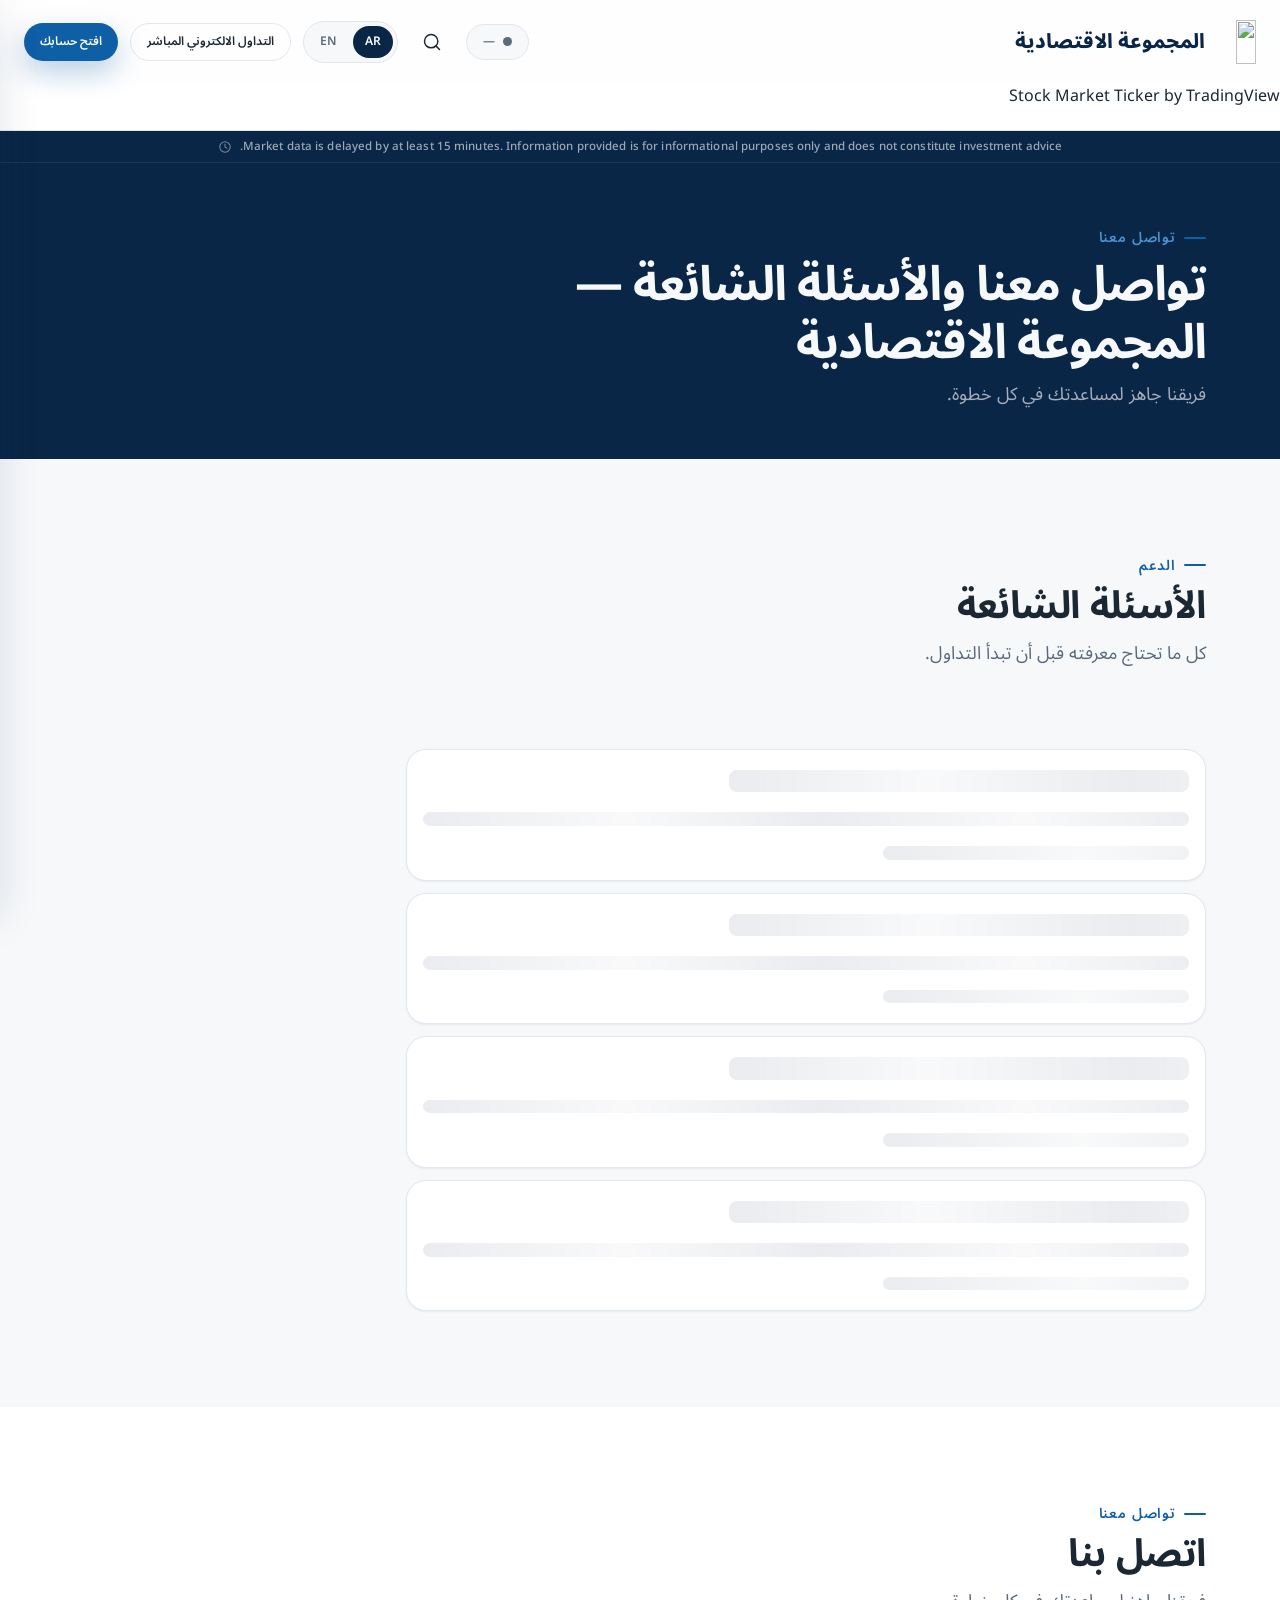
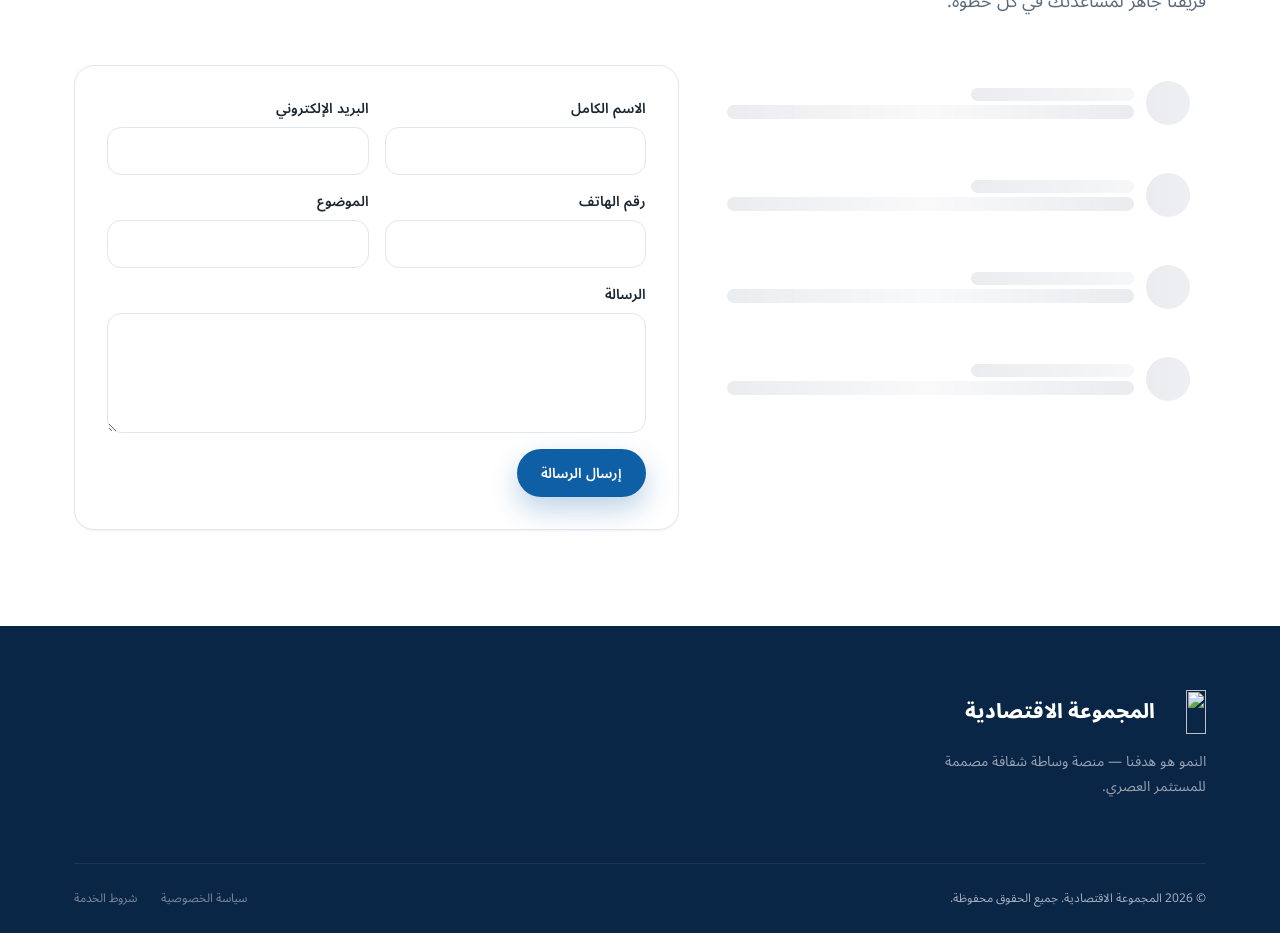
==== commit bda340a4: "Add files via upload" ====
--- a/contact/index.html
+++ b/contact/index.html
@@ -39,6 +39,11 @@
   <a href="#main-content" class="skip-link" data-i18n="common.back_to_top">Skip to content</a>
 
   <div id="header-mount"></div>
+
+  <div class="data-disclaimer-bar" role="note" aria-label="Data disclaimer">
+    <svg viewBox="0 0 24 24" fill="none" stroke="currentColor" stroke-width="1.75" stroke-linecap="round" stroke-linejoin="round" width="14" height="14" aria-hidden="true" style="flex-shrink:0;opacity:.75;"><circle cx="12" cy="12" r="9"></circle><polyline points="12 7 12 12 15.5 14"></polyline></svg>
+    <span data-i18n="common.data_disclaimer">Market data is delayed by at least 15 minutes. Information provided is for informational purposes only and does not constitute investment advice.</span>
+  </div>
 
   <main id="main-content">
 
--- a/assets/css/base.css
+++ b/assets/css/base.css
@@ -349,3 +349,24 @@
   transform: translateY(-4px);
   box-shadow: var(--shadow-lg);
 }
+
+/* ── Data Disclaimer Bar ─────────────────────────────────────── */
+.data-disclaimer-bar {
+  display: flex;
+  align-items: center;
+  gap: 8px;
+  background: var(--color-dark);
+  color: rgba(255, 255, 255, 0.6);
+  font-size: 0.72rem;
+  font-weight: var(--fw-medium);
+  letter-spacing: 0.01em;
+  line-height: 1.5;
+  padding: 7px var(--space-5);
+  border-bottom: 1px solid rgba(255, 255, 255, 0.07);
+  text-align: center;
+  justify-content: center;
+}
+
+[dir="rtl"] .data-disclaimer-bar {
+  flex-direction: row-reverse;
+}
